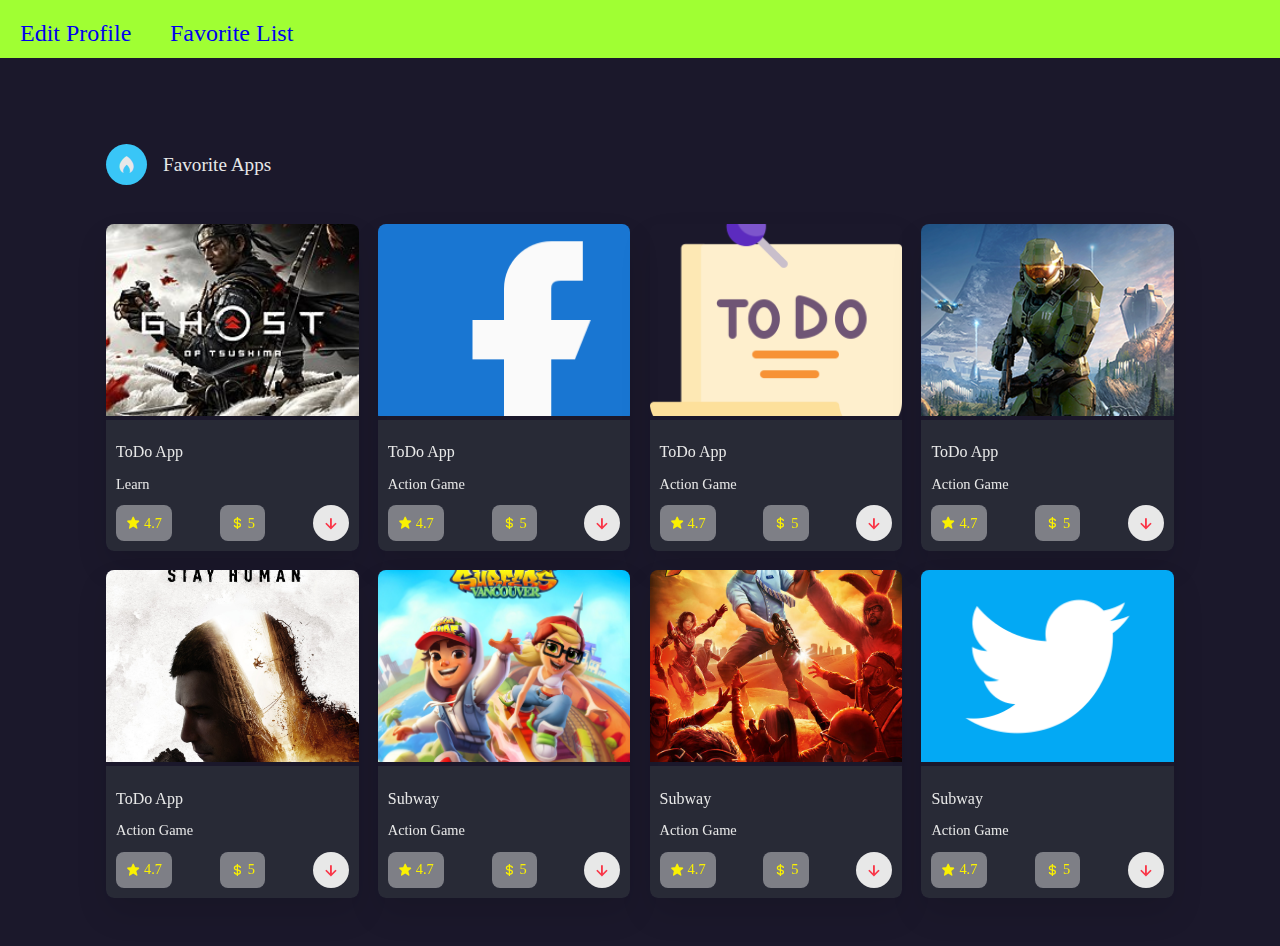
==== Fav.html @ 06365468 "project files" ====
<!DOCTYPE html>
<html lang="en">
<head>
    <meta charset="UTF-8">
    <title>FAVORITE LIST</title>
    <link rel="stylesheet" href="css/design.css">
    <link href='https://unpkg.com/boxicons@2.1.2/css/boxicons.min.css' rel='stylesheet'>
    <link rel="stylesheet" href="css/swiper-bundle.min.css" >
</head>
<body>
<nav>
    <a class="nav" ; style='padding: 20px;position:absolute; top:0.01px;left:0px;text-decoration: none;'  href='profile.html'> Edit Profile </a>
    <a class="nav" ; style=' padding: 20px;position:absolute; top:0.01px;left:150px;text-decoration: none;'  href="Fav.html"> Favorite List </a>
</nav>
<br>

<section class="trendy container" id="apps">
    <div class="heading">
        <i class='bx bxs-flame'></i>
        <h2>Favorite Apps</h2>
    </div>

    <div class="trendy-content">
        <!--box1-->
        <div class="itemBox" data-item="gaming">
            <img src="img/trending4.jpg" alt="pubg">
            <div class="box-text">
                <h2>ToDo App</h2>
                <h3>Learn</h3>

                <div class="rate-down-price">
                    <div class="rating">
                        <i class='bx bxs-star'></i>
                        <span>4.7</span>

                    </div>

                    <div class="price">
                        <i class='bx bx-dollar'></i>
                        <span>5</span>

                    </div>
                    <a href="deleteFav.php" class="box-btn"><i class='bx bx-down-arrow-alt'></i></a>
                </div>
            </div>

        </div>

        <!--box2-->
        <div class="itemBox" data-item="social">
            <img src="img/facebook.png" alt="pubg">
            <div class="box-text">
                <h2>ToDo App</h2>
                <h3>Action Game</h3>

                <div class="rate-down-price">
                    <div class="rating">
                        <i class='bx bxs-star'></i>
                        <span>4.7</span>

                    </div>

                    <div class="price">
                        <i class='bx bx-dollar'></i>
                        <span>5</span>

                    </div>
                    <a href="deleteFav.php" class="box-btn"><i class='bx bx-down-arrow-alt'></i></a>
                </div>
            </div>

        </div>

        <!--box1-->
        <div class="itemBox" data-item="tools">
            <img src="img/to-do-list.png" alt="pubg">
            <div class="box-text">
                <h2>ToDo App</h2>
                <h3>Action Game</h3>

                <div class="rate-down-price">
                    <div class="rating">
                        <i class='bx bxs-star'></i>
                        <span>4.7</span>

                    </div>

                    <div class="price">
                        <i class='bx bx-dollar'></i>
                        <span>5</span>

                    </div>
                    <a href="deleteFav.php" class="box-btn"><i class='bx bx-down-arrow-alt'></i></a>
                </div>
            </div>

        </div>

        <!--box1-->
        <div class="itemBox" data-item="gaming">
            <img src="img/trending7.png" alt="pubg">
            <div class="box-text">
                <h2>ToDo App</h2>
                <h3>Action Game</h3>

                <div class="rate-down-price">
                    <div class="rating">
                        <i class='bx bxs-star'></i>
                        <span>4.7</span>

                    </div>

                    <div class="price">
                        <i class='bx bx-dollar'></i>
                        <span>5</span>

                    </div>
                    <a href="deleteFav.php" class="box-btn"><i class='bx bx-down-arrow-alt'></i></a>
                </div>
            </div>

        </div>

        <!--box1-->
        <div class="itemBox" data-item="gaming">
            <img src="img/trending6.jpg" alt="pubg">
            <div class="box-text">
                <h2>ToDo App</h2>
                <h3>Action Game</h3>

                <div class="rate-down-price">
                    <div class="rating">
                        <i class='bx bxs-star'></i>
                        <span>4.7</span>

                    </div>

                    <div class="price">
                        <i class='bx bx-dollar'></i>
                        <span>5</span>

                    </div>
                    <a href="deleteFav.php" class="box-btn"><i class='bx bx-down-arrow-alt'></i></a>
                </div>
            </div>

        </div>
        <!--box1-->
        <div class="itemBox" data-item="kids">
            <img src="img/new1.jpg" alt="game">
            <div class="box-text">
                <h2>Subway</h2>
                <h3>Action Game</h3>

                <div class="rate-down-price">
                    <div class="rating">
                        <i class='bx bxs-star'></i>
                        <span>4.7</span>

                    </div>

                    <div class="price">
                        <i class='bx bx-dollar'></i>
                        <span>5</span>

                    </div>
                    <a href="deleteFav.php" class="box-btn"><i class='bx bx-down-arrow-alt'></i></a>
                </div>
            </div>

        </div>

        <!--box1-->
        <div class="itemBox" data-item="learn">
            <img src="img/new3.jpg" alt="game">
            <div class="box-text">
                <h2>Subway</h2>
                <h3>Action Game</h3>

                <div class="rate-down-price">
                    <div class="rating">
                        <i class='bx bxs-star'></i>
                        <span>4.7</span>

                    </div>

                    <div class="price">
                        <i class='bx bx-dollar'></i>
                        <span>5</span>

                    </div>
                    <a href="" class="box-btn"><i class='bx bx-down-arrow-alt'></i></a>
                </div>
            </div>

        </div>

        <!--box1-->
        <div class="itemBox" data-item="social">
            <img src="img/twitter.png" alt="game">
            <div class="box-text">
                <h2>Subway</h2>
                <h3>Action Game</h3>

                <div class="rate-down-price">
                    <div class="rating">
                        <i class='bx bxs-star'></i>
                        <span>4.7</span>

                    </div>

                    <div class="price">
                        <i class='bx bx-dollar'></i>
                        <span>5</span>

                    </div>
                    <a href="deleteFav.php" class="box-btn"><i class='bx bx-down-arrow-alt'></i></a>
                </div>
            </div>

        </div>




    </div>
</section>

</body>
</html>
---- css/design.css ----
nav{
    position: absolute;
    top:0px;
    left:0px;
    background-color:#A0FF33;
    font-size: x-large;
    width: 100%;
    height: 58px;
}

body {
    margin: 0;
    padding-top: 40px;
    color: #2e323c;
    background: #f5f6fa;
    position: relative;
    height: 100%;
}


td:first-child {
    padding-left:20px;
    padding-right:0;
}

h6{
    align:center;
    margin: 0;
    font-size: 2rem;
    font-weight: 400;
    color: #9fa8b9;
}

label{
    font-size: larger;
}
.table.sticky th{
    position: sticky;
}

.account-settings .user-profile {
    margin: 0 0 1rem 0;
    padding-bottom: 1rem;
    text-align: center;
}
.account-settings .user-profile .user-avatar {
    margin: 0 0 1rem 0;
}
.account-settings .user-profile .user-avatar img {
    width: 90px;
    height: 90px;
    -webkit-border-radius: 100px;
    -moz-border-radius: 100px;
    border-radius: 100px;
}
.account-settings .user-profile h5.user-name {
    margin: 0 0 0.5rem 0;
}
.account-settings .user-profile h6.user-email {
    margin: 0;
    font-size: 0.8rem;
    font-weight: 400;
    color: #9fa8b9;
}
.account-settings .about {
    margin: 2rem 0 0 0;
    text-align: center;
}
.account-settings .about h5 {
    margin: 0 0 15px 0;
    color: #007ae1;
}
.account-settings .about p {
    font-size: 0.825rem;
}
.form-control {
    border: 1px solid #A0FF33;
    -webkit-border-radius: 2px;
    -moz-border-radius: 2px;
    border-radius: 2px;
    font-size: 1rem;
    background: #ffffff;
    color: #2e323c;
}

.card {
    background: #ffffff;
    -webkit-border-radius: 5px;
    -moz-border-radius: 5px;
    border-radius: 5px;
    border: 0;
    margin-bottom: 1rem;
}
----------------------------------------------------------------------------------------------------------------

@import url('https://fonts.googleapis.com/css2?family=Poppins:wght@200;300;400;500;600;700;800;900&display=swap');

*{
    margin: 0;
    padding: 0;
    box-sizing: border-box;
    font-family: "Poppins", sans-serif;
    scroll-behavior: smooth;
    list-style: none;
    text-decoration: none;
    scroll-padding-top: 2rem;
}

:root {
    --main-color: #F93648;
    --dark-color: #1b182b;
    --light-color: #322f40;
    --text-color: hsl(0,0%,91%);
}

section{
    padding: 4rem 0 3rem;
}

img{
    width: 100%;
}

body{
    color: var(--text-color);
    background-color: var(--dark-color);
}

.container{
    max-width: 1068px;
    margin: auto;
    width: 100%;
}

header{
    position: fixed;
    top:0;
    left: 0;
    width: 100%;
    background-color: var(--dark-color);
    z-index: 100;
}

.nav{
    display: flex;
    align-items: center;
    justify-content: center;
    padding: 16px 0;
}

.logo{
    font-size: 1.4rem;
    font-weight: 600;
    color: var(--text-color);
    text-transform: uppercase;
    margin: 0 auto 0 0;
}


.nav-icons{
    display: flex;
    column-gap: 1rem;
    align-items: center;
}

.nav-icons .bx{
    font-size: 20px;
    height: 44px;
    width: 44px;
    display: grid;
    place-items: center;
    color: var(--text-color);
    background:  var(--light-color);
    border-radius: 50%;
    cursor: pointer;

}

.menu-icon{
    display: flex;
    flex-direction: column;
    align-items: center;
    justify-content: center;
    row-gap: 5px;
    height: 44px;
    width: 44px;
    border-radius: 50%;
    background:  var(--light-color);
    cursor: pointer;
    z-index: 200;
    transition: 0.3s;
}

.menu-icon div{
    display: block;
    background: var(--text-color);
    height: 2px;
    width: 25px;
    transition: 0.3s;
}

.move .line1{
    transform: rotate(-45deg) translate(-5px,5px);
}

.move .line2{
    opacity: 0;
}

.move .line3{
    transform: rotate(45deg) translate(-5px,-5px);
}

.menu{
    position: fixed;
    left: 0;
    top:0;
    width: 100%;
    height: 100vh;
    background: rgba(0, 0, 14, 0.9);
    z-index: 106;
    display: flex;
    align-items: center;
    justify-content: space-between;
    transition: 0.5s;
    clip-path: circle(0% at 100% 0%);

}

.menu.active{
    clip-path: circle(144% at 100% 0%);


}

.menu img{
    width: 400px;
}

.navbar{
    display: grid;
    row-gap: 1rem;
    text-align: right;
    padding-right: 2rem;
}

.navbar a{
    font-size: 1.6rem;
    color: var(--text-color);
    font-weight: 500;
    transition: 0.2s;

}

.navbar a:hover{
    border-bottom: 4px solid var(--main-color);
    font-size: 1.8rem;
}

.filter{
    position: absolute;
    top: 110%;
    right: 5rem;
    background: var(--light-color);
    width: 300px;
    height: 200px;
    border-radius: 0.5rem;
    padding: 10px;
    display: flex;
    flex-direction: column;
    row-gap: 1rem;
    clip-path: circle(0% at 100% 0%);
}
.filter.active{
    clip-path: circle(144% at 100% 0%);
    transition: 0.3s;
}

.filter ul{
    display:flex;
    flex-wrap: wrap;
    /* grid-template-columns: repeat(auto-fit,minmax(20px,auto));
    gap: 2px; */
}
.filter ul li{
    color: var(--dark-color);
    list-style: none;
    background: #eee;
    margin: 2px;
    padding: 2px;
    letter-spacing: 1px;
    cursor: pointer;
}

.filter ul li.active{
    background: var(--main-color);
    color: var(--text-color);
}


.heading{
    display: flex;
    align-items: center;
    column-gap: 1rem;
    margin-bottom: 2rem;
    margin-top: 1rem;
}

.heading .bx{
    font-size: 21px;
    color: var(--text-color);
    background: #39C6F7;
    padding: 10px;
    border-radius: 5rem;
}

.heading h2{
    font-size: 1.2rem;
    font-weight: 500;
}

.box{
    flex: 0.5 0.5 20rem;
    border-radius: 0.5rem;
    overflow: hidden;
    box-shadow: 0 1rem 2rem rgba(0, 0, 0, 0.1);
}

.box img{
    height: 12rem;
    width:100%;
    object-fit: cover;
}

.box .box-text{
    position: relative;

    padding: 10px;
    background: hsl(227, 14%, 20%,0.8);
    backdrop-filter: blur(4px);

}

.box .box-text h2{
    font-size: 1rem;
    font-weight: 500;
}

.box .box-text h3{
    font-size: 0.9rem;
    font-weight: 400;
    margin-bottom: 0.8rem;
}




.itemBox{
    flex: 0.5 0.5 20rem;
    border-radius: 0.5rem;
    overflow: hidden;
    box-shadow: 0 1rem 2rem rgba(0, 0, 0, 0.1);
}

.itemBox img{
    height: 12rem;
    width:100%;
    object-fit: cover;
}

.itemBox .box-text{
    position: relative;

    padding: 10px;
    background: hsl(227, 14%, 20%,0.8);
    backdrop-filter: blur(4px);

}

.itemBox .box-text h2{
    font-size: 1rem;
    font-weight: 500;
}

.itemBox .box-text h3{
    font-size: 0.9rem;
    font-weight: 400;
    margin-bottom: 0.8rem;
}

.itemBox.hide{
    display: none;
}

.rate-down-price{
    display: flex;
    justify-content: space-between;
}

.rating{
    display: flex;
    align-items: center;
    column-gap: 4px;
    background: hsl(0, 0%, 100%,0.4);
    padding: 4px 10px;
    border-radius: 0.5rem;
}

.price{
    display: flex;
    align-items: center;
    column-gap: 4px;
    background: hsl(0, 0%, 100%,0.4);
    padding: 4px 10px;
    border-radius: 0.5rem;
}


.rating .bx{
    color: #faf102;
    font-size: 0.9rem;

}

.rating span{
    color: #faf102;
    font-size: 0.9rem;

}

.price .bx{
    color: #faf102;
    font-size: 0.9rem;

}

.price span{
    color: #faf102;
    font-size: 0.9rem;

}


.box-btn .bx{
    padding: 8px;
    background: var(--text-color);
    border-radius: 5rem;
    color: #F93648;
    font-weight: 400;
    font-size: 20px;
}

.box-btn .bx:hover{
    background: var(--dark-color);
}

.trendy-content{
    display: grid;
    grid-template-columns: repeat(auto-fit,minmax(240px,auto));
    gap: 1.2rem;
}

#load-more{
    width: 150px;
    display: inline-block;
    padding: 10px 30px;
    border: 1px solid #334;
    color: var(--dark-color);
    font-size: 16px;
    background: var(--main-color);
    cursor: pointer;

}


#load-more:hover{
    background: var(--light-color);
    color: var(--main-color);
    transition: 0.3s all linear;
}




.credit{
    text-align: center;
    padding:1.5rem .5rem;
    margin-top: 1rem;
    font-size: 1rem;

    color:#fff;
    border-top: .1rem solid rgba(255,255,255,.2);
}

.credit strong{
    font-size: 1.5rem;
    color:var(--main-color);
}
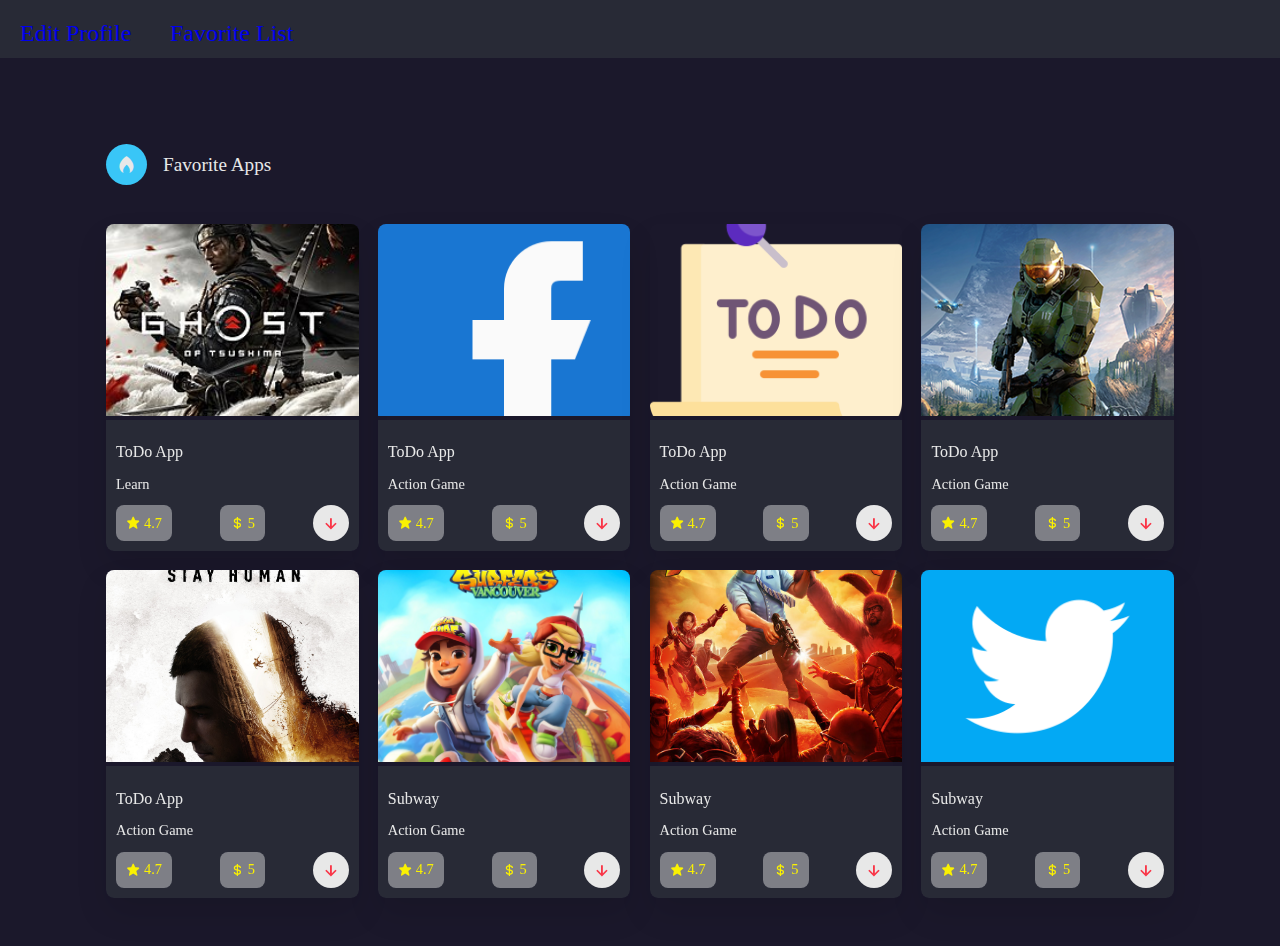
==== commit 869ab625: "project files" ====
--- a/Fav.html
+++ b/Fav.html
@@ -3,6 +3,7 @@
 <head>
     <meta charset="UTF-8">
     <title>FAVORITE LIST</title>
+    <link rel="shortcut icon" href="img/pic1.png" type="image/x-icon">
     <link rel="stylesheet" href="css/design.css">
     <link href='https://unpkg.com/boxicons@2.1.2/css/boxicons.min.css' rel='stylesheet'>
     <link rel="stylesheet" href="css/swiper-bundle.min.css" >
@@ -17,7 +18,7 @@
 <section class="trendy container" id="apps">
     <div class="heading">
         <i class='bx bxs-flame'></i>
-        <h2>Favorite Apps</h2>
+        <h2 >Favorite Apps</h2>
     </div>
 
     <div class="trendy-content">
--- a/css/design.css
+++ b/css/design.css
@@ -3,7 +3,7 @@
     position: absolute;
     top:0px;
     left:0px;
-    background-color:#A0FF33;
+    background-color:hsl(227, 14%, 20%,0.8);
     font-size: x-large;
     width: 100%;
     height: 58px;
@@ -13,7 +13,7 @@
     margin: 0;
     padding-top: 40px;
     color: #2e323c;
-    background: #f5f6fa;
+    background:hsl(227, 14%, 20%,0.8);
     position: relative;
     height: 100%;
 }
@@ -75,17 +75,17 @@
     font-size: 0.825rem;
 }
 .form-control {
-    border: 1px solid #A0FF33;
+    border: 1px solid hsl(227, 14%, 20%,0.8);
     -webkit-border-radius: 2px;
     -moz-border-radius: 2px;
     border-radius: 2px;
     font-size: 1rem;
-    background: #ffffff;
+    background: hsl(227, 14%, 20%,0.8);
     color: #2e323c;
 }
 
 .card {
-    background: #ffffff;
+    background: hsl(227, 14%, 20%,0.8);
     -webkit-border-radius: 5px;
     -moz-border-radius: 5px;
     border-radius: 5px;
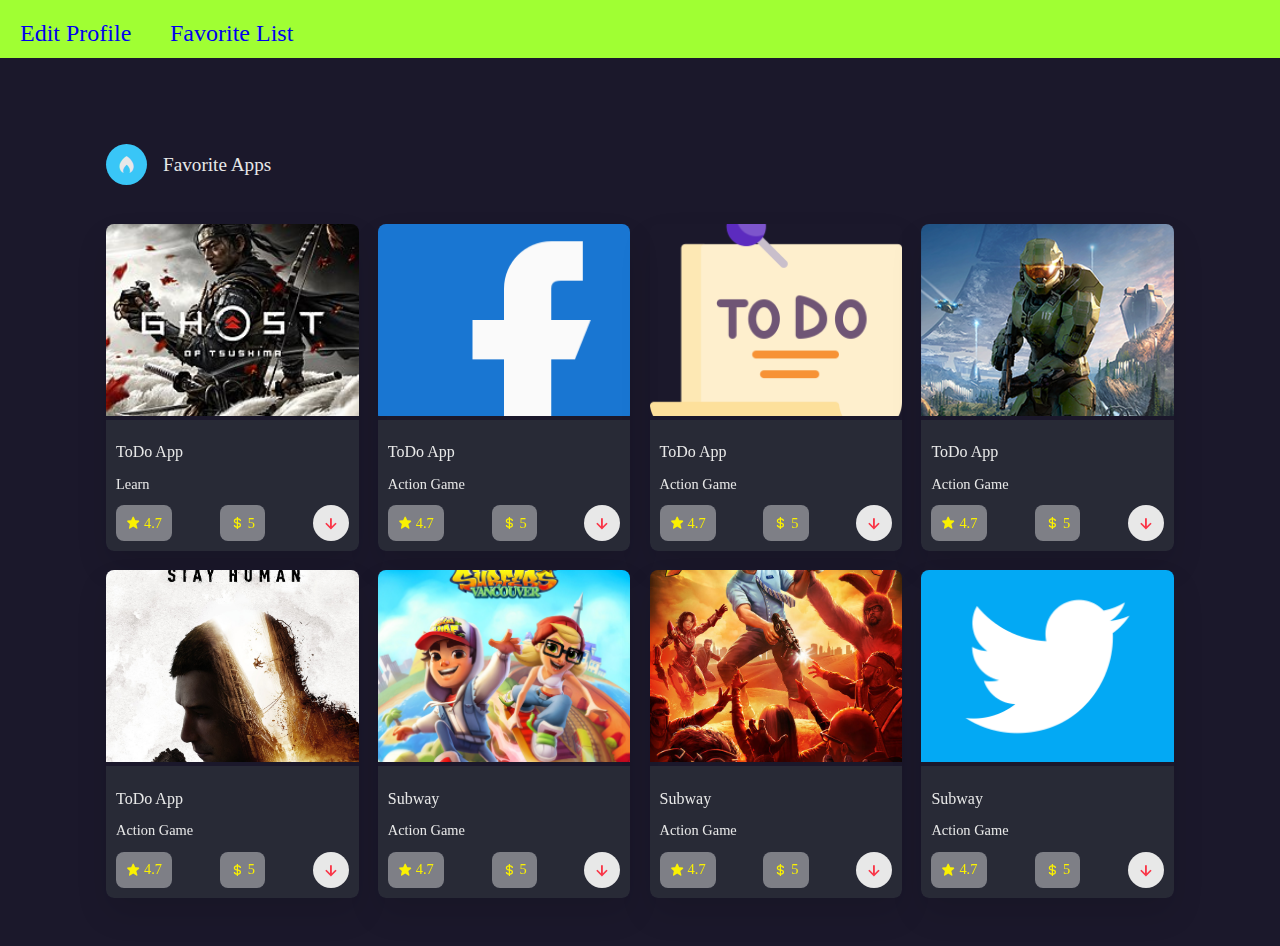
==== commit b634e00f: "project files" ====
--- a/Fav.html
+++ b/Fav.html
@@ -3,10 +3,9 @@
 <head>
     <meta charset="UTF-8">
     <title>FAVORITE LIST</title>
-    <link rel="shortcut icon" href="img/pic1.png" type="image/x-icon">
-    <link rel="stylesheet" href="css/design.css">
+    <link rel="stylesheet" href="/css/design.css">
     <link href='https://unpkg.com/boxicons@2.1.2/css/boxicons.min.css' rel='stylesheet'>
-    <link rel="stylesheet" href="css/swiper-bundle.min.css" >
+    <link rel="stylesheet" href="style/swiper-bundle.min.css" >
 </head>
 <body>
 <nav>
@@ -18,13 +17,13 @@
 <section class="trendy container" id="apps">
     <div class="heading">
         <i class='bx bxs-flame'></i>
-        <h2 >Favorite Apps</h2>
+        <h2>Favorite Apps</h2>
     </div>
 
     <div class="trendy-content">
         <!--box1-->
         <div class="itemBox" data-item="gaming">
-            <img src="img/trending4.jpg" alt="pubg">
+            <img src="img/trending4.jpg" alt="pubge">
             <div class="box-text">
                 <h2>ToDo App</h2>
                 <h3>Learn</h3>
@@ -41,7 +40,7 @@
                         <span>5</span>
 
                     </div>
-                    <a href="deleteFav.php" class="box-btn"><i class='bx bx-down-arrow-alt'></i></a>
+                    <a href="#" class="box-btn"><i class='bx bx-down-arrow-alt'></i></a>
                 </div>
             </div>
 
@@ -49,24 +48,24 @@
 
         <!--box2-->
         <div class="itemBox" data-item="social">
-            <img src="img/facebook.png" alt="pubg">
-            <div class="box-text">
-                <h2>ToDo App</h2>
-                <h3>Action Game</h3>
-
-                <div class="rate-down-price">
-                    <div class="rating">
-                        <i class='bx bxs-star'></i>
-                        <span>4.7</span>
-
-                    </div>
-
-                    <div class="price">
-                        <i class='bx bx-dollar'></i>
-                        <span>5</span>
-
-                    </div>
-                    <a href="deleteFav.php" class="box-btn"><i class='bx bx-down-arrow-alt'></i></a>
+            <img src="img/facebook.png" alt="pubge">
+            <div class="box-text">
+                <h2>ToDo App</h2>
+                <h3>Action Game</h3>
+
+                <div class="rate-down-price">
+                    <div class="rating">
+                        <i class='bx bxs-star'></i>
+                        <span>4.7</span>
+
+                    </div>
+
+                    <div class="price">
+                        <i class='bx bx-dollar'></i>
+                        <span>5</span>
+
+                    </div>
+                    <a href="#" class="box-btn"><i class='bx bx-down-arrow-alt'></i></a>
                 </div>
             </div>
 
@@ -74,24 +73,24 @@
 
         <!--box1-->
         <div class="itemBox" data-item="tools">
-            <img src="img/to-do-list.png" alt="pubg">
-            <div class="box-text">
-                <h2>ToDo App</h2>
-                <h3>Action Game</h3>
-
-                <div class="rate-down-price">
-                    <div class="rating">
-                        <i class='bx bxs-star'></i>
-                        <span>4.7</span>
-
-                    </div>
-
-                    <div class="price">
-                        <i class='bx bx-dollar'></i>
-                        <span>5</span>
-
-                    </div>
-                    <a href="deleteFav.php" class="box-btn"><i class='bx bx-down-arrow-alt'></i></a>
+            <img src="img/to-do-list.png" alt="pubge">
+            <div class="box-text">
+                <h2>ToDo App</h2>
+                <h3>Action Game</h3>
+
+                <div class="rate-down-price">
+                    <div class="rating">
+                        <i class='bx bxs-star'></i>
+                        <span>4.7</span>
+
+                    </div>
+
+                    <div class="price">
+                        <i class='bx bx-dollar'></i>
+                        <span>5</span>
+
+                    </div>
+                    <a href="#" class="box-btn"><i class='bx bx-down-arrow-alt'></i></a>
                 </div>
             </div>
 
@@ -99,24 +98,24 @@
 
         <!--box1-->
         <div class="itemBox" data-item="gaming">
-            <img src="img/trending7.png" alt="pubg">
-            <div class="box-text">
-                <h2>ToDo App</h2>
-                <h3>Action Game</h3>
-
-                <div class="rate-down-price">
-                    <div class="rating">
-                        <i class='bx bxs-star'></i>
-                        <span>4.7</span>
-
-                    </div>
-
-                    <div class="price">
-                        <i class='bx bx-dollar'></i>
-                        <span>5</span>
-
-                    </div>
-                    <a href="deleteFav.php" class="box-btn"><i class='bx bx-down-arrow-alt'></i></a>
+            <img src="img/trending7.png" alt="pubge">
+            <div class="box-text">
+                <h2>ToDo App</h2>
+                <h3>Action Game</h3>
+
+                <div class="rate-down-price">
+                    <div class="rating">
+                        <i class='bx bxs-star'></i>
+                        <span>4.7</span>
+
+                    </div>
+
+                    <div class="price">
+                        <i class='bx bx-dollar'></i>
+                        <span>5</span>
+
+                    </div>
+                    <a href="#" class="box-btn"><i class='bx bx-down-arrow-alt'></i></a>
                 </div>
             </div>
 
@@ -124,24 +123,24 @@
 
         <!--box1-->
         <div class="itemBox" data-item="gaming">
-            <img src="img/trending6.jpg" alt="pubg">
-            <div class="box-text">
-                <h2>ToDo App</h2>
-                <h3>Action Game</h3>
-
-                <div class="rate-down-price">
-                    <div class="rating">
-                        <i class='bx bxs-star'></i>
-                        <span>4.7</span>
-
-                    </div>
-
-                    <div class="price">
-                        <i class='bx bx-dollar'></i>
-                        <span>5</span>
-
-                    </div>
-                    <a href="deleteFav.php" class="box-btn"><i class='bx bx-down-arrow-alt'></i></a>
+            <img src="img/trending6.jpg" alt="pubge">
+            <div class="box-text">
+                <h2>ToDo App</h2>
+                <h3>Action Game</h3>
+
+                <div class="rate-down-price">
+                    <div class="rating">
+                        <i class='bx bxs-star'></i>
+                        <span>4.7</span>
+
+                    </div>
+
+                    <div class="price">
+                        <i class='bx bx-dollar'></i>
+                        <span>5</span>
+
+                    </div>
+                    <a href="#" class="box-btn"><i class='bx bx-down-arrow-alt'></i></a>
                 </div>
             </div>
 
@@ -165,7 +164,7 @@
                         <span>5</span>
 
                     </div>
-                    <a href="deleteFav.php" class="box-btn"><i class='bx bx-down-arrow-alt'></i></a>
+                    <a href="#" class="box-btn"><i class='bx bx-down-arrow-alt'></i></a>
                 </div>
             </div>
 
@@ -190,7 +189,7 @@
                         <span>5</span>
 
                     </div>
-                    <a href="" class="box-btn"><i class='bx bx-down-arrow-alt'></i></a>
+                    <a href="#" class="box-btn"><i class='bx bx-down-arrow-alt'></i></a>
                 </div>
             </div>
 
@@ -215,7 +214,7 @@
                         <span>5</span>
 
                     </div>
-                    <a href="deleteFav.php" class="box-btn"><i class='bx bx-down-arrow-alt'></i></a>
+                    <a href="#" class="box-btn"><i class='bx bx-down-arrow-alt'></i></a>
                 </div>
             </div>
 
--- a/css/design.css
+++ b/css/design.css
@@ -3,7 +3,7 @@
     position: absolute;
     top:0px;
     left:0px;
-    background-color:hsl(227, 14%, 20%,0.8);
+    background-color:#A0FF33;
     font-size: x-large;
     width: 100%;
     height: 58px;
@@ -13,7 +13,7 @@
     margin: 0;
     padding-top: 40px;
     color: #2e323c;
-    background:hsl(227, 14%, 20%,0.8);
+    background: #f5f6fa;
     position: relative;
     height: 100%;
 }
@@ -75,17 +75,17 @@
     font-size: 0.825rem;
 }
 .form-control {
-    border: 1px solid hsl(227, 14%, 20%,0.8);
+    border: 1px solid #A0FF33;
     -webkit-border-radius: 2px;
     -moz-border-radius: 2px;
     border-radius: 2px;
     font-size: 1rem;
-    background: hsl(227, 14%, 20%,0.8);
+    background: #ffffff;
     color: #2e323c;
 }
 
 .card {
-    background: hsl(227, 14%, 20%,0.8);
+    background: #ffffff;
     -webkit-border-radius: 5px;
     -moz-border-radius: 5px;
     border-radius: 5px;
